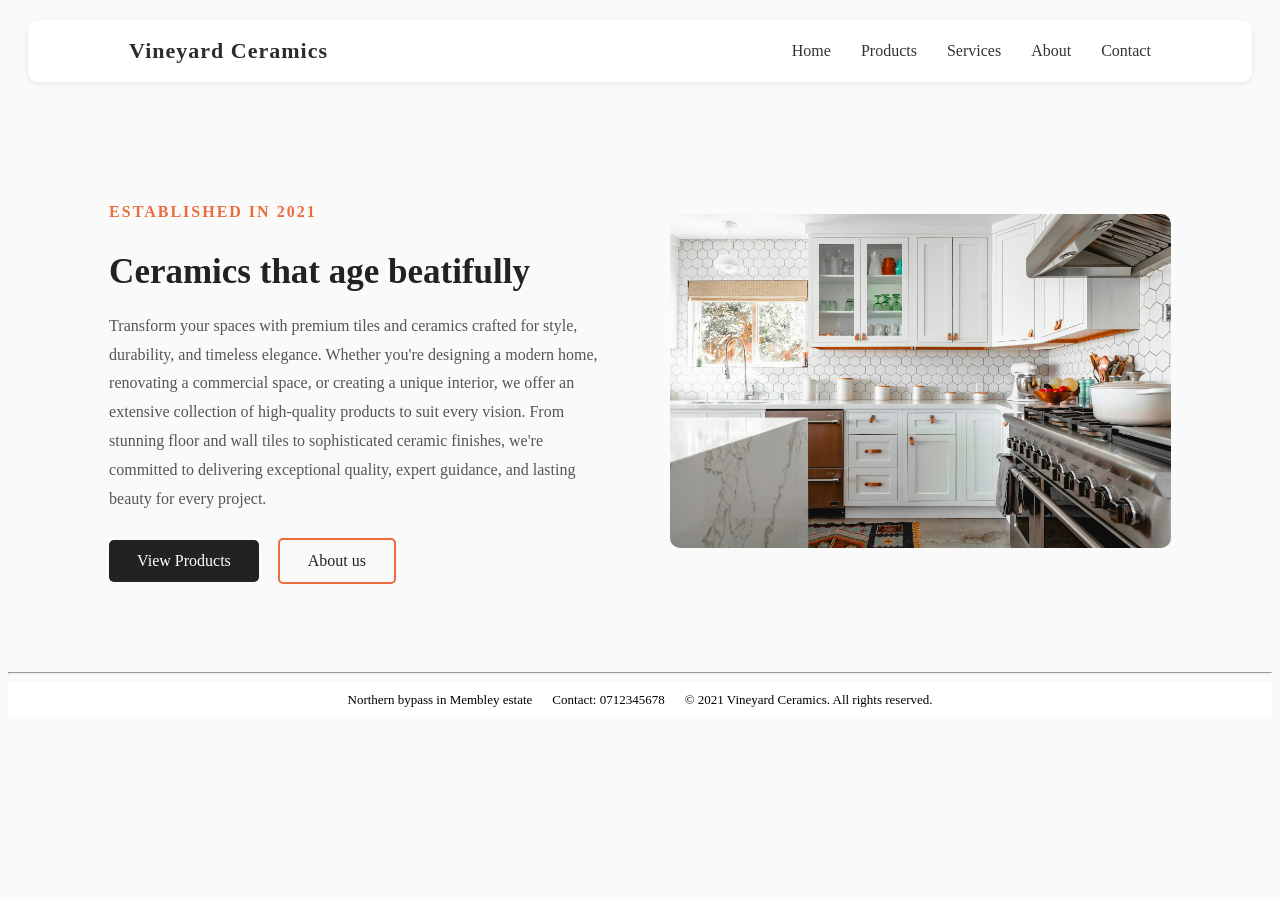
==== index.html @ 1adf1603 "added a footer and changed some colors" ====
<!DOCTYPE html>
<html lang="en">
<head>
    <meta charset="UTF-8">
    <meta name="viewport" content="width=device-width, initial-scale=1.0">
    <title>Vineyard Ceramics | Home</title>
    <link rel="stylesheet" href="index.css">
</head>
<body>
    <nav class="navbar">
        <div class="logo">
            <a href="index.html">Vineyard Ceramics</a>
        </div>
        <ul class="nav-links">
            <li><a href="index.html">Home</a></li>
            <li><a href="products.html">Products</a></li>
            <li><a href="services.html">Services</a></li>
            <li><a href="about.html">About</a></li>
            <li><a href="contact.html">Contact</a></li>
        </ul>
    </nav>
    
    <section class="hero">
        <div class="description">
            <p>Established in 2021</p>
            <h1>
                Ceramics that age beatifully
            </h1>
            <p>Transform your spaces with premium tiles and ceramics
                crafted for style, durability, and timeless elegance. 
                Whether you're designing a modern home, renovating a 
                commercial space, or creating a unique interior, we 
                offer an extensive collection of high-quality products
                to suit every vision. From stunning floor and wall tiles
                to sophisticated ceramic finishes, we're committed to 
                delivering exceptional quality, expert guidance, and 
                lasting beauty for every project.
            </p>
            <a href="products.html" class="btn">View Products</a>
            <a href="about.html" class="btn btn-outline">About us</a>
        </div>

        <div class="image">
            <img src="images/kitchen-bkg-big.jpg" alt="kitchen-background">
        </div>
    </section>

    <hr>
    <footer class="footer">
        <div class="footer-content">
            <p>Northern bypass in Membley estate</p>
            <p>Contact: 0712345678</p>
            <p>&copy; 2021 Vineyard Ceramics. All rights reserved.</p>
        </div>
    </footer>
</body>
</html>
---- index.css ----
body{
    background-color: #fafafa;
}
/* navbar */
.navbar {
    display: flex;
    justify-content: space-between;
    align-items: center;
    padding: 18px 8%;
    background-color: #ffffff;
    border-radius: 10px;
    box-shadow: 0 2px 7px rgba(0, 0, 0, 0.08);
    position: sticky;
    top: 0;
    z-index: 1000;
    margin: 20px;
}
/* Logo */
.logo a {
    text-decoration: none;
    font-size: 22px;
    font-weight: bold;
    color: #2c2c2c;
    letter-spacing: 1px;
}
/* Navigation Links */
.nav-links {
    display: flex;
    list-style: none;
    gap: 30px;
    margin: 0;
    padding: 0;
}

.nav-links li a {
    text-decoration: none;
    color: #333;
    font-size: 1rem;
    font-weight: 500;
    transition: color 0.3s ease;
}

.nav-links li a:hover {
    color: rgb(236, 108, 61);
}

/* Main content */
.hero {
    display: flex;
    justify-content: space-between;
    align-items: center;
    gap: 60px;
    padding: 80px 8%;
}
.description {
    flex: 1;
}

.description h1 {
    font-size: 35px;
    margin: 20px 0;
    color: #222;
}

.description span{
    color:rgb(236, 108, 61);
}

.description p:first-child {
    color: rgb(236, 108, 61);
    font-weight: bold;
    text-transform: uppercase;
    letter-spacing: 2px;
}

.description p {
    line-height: 1.8;
    color: #555;
    margin-bottom: 25px;
}
.image {
    flex: 1;
}

.image img {
    width: 100%;
    border-radius: 10px;
    object-fit: cover;
}

/* Buttons */
.btn {
    display: inline-block;
    padding: 12px 28px;
    margin-right: 15px;
    text-decoration: none;
    background: #222;
    color: white;
    border-radius: 5px;
    transition: 0.3s;
}
.btn:hover {
    background: rgb(202, 65, 15);
}
.btn-outline {
    background: transparent;
    color: #222;
    border: 2px solid rgb(236, 108, 61);;
}
.btn-outline:hover {
    background: #222;
    color: white;
}

/* Footer */
.footer{
    background-color: #ffffff;
    text-align: center;
}
.footer-content{
    line-height: 9px;
    display: flex;
    justify-content: center;
    gap:20px;
}
.footer-content p{
    font-size: 13px;
}

/* Responsive */
@media (max-width: 768px) {
    .navbar {
        flex-direction: column;
        gap: 15px;
        padding: 15px 5%;
    }

    .nav-links {
        flex-wrap: wrap;
        justify-content: center;
        gap: 20px;
    }

    .logo a {
        font-size: 1.5rem;
    }

    .hero {
        flex-direction: column;
        text-align: center;
        padding: 50px 5%;
    }

    .description h1 {
        font-size: 2.5rem;
    }

    .image {
        margin-top: 30px;
    }
}



/* Footer */
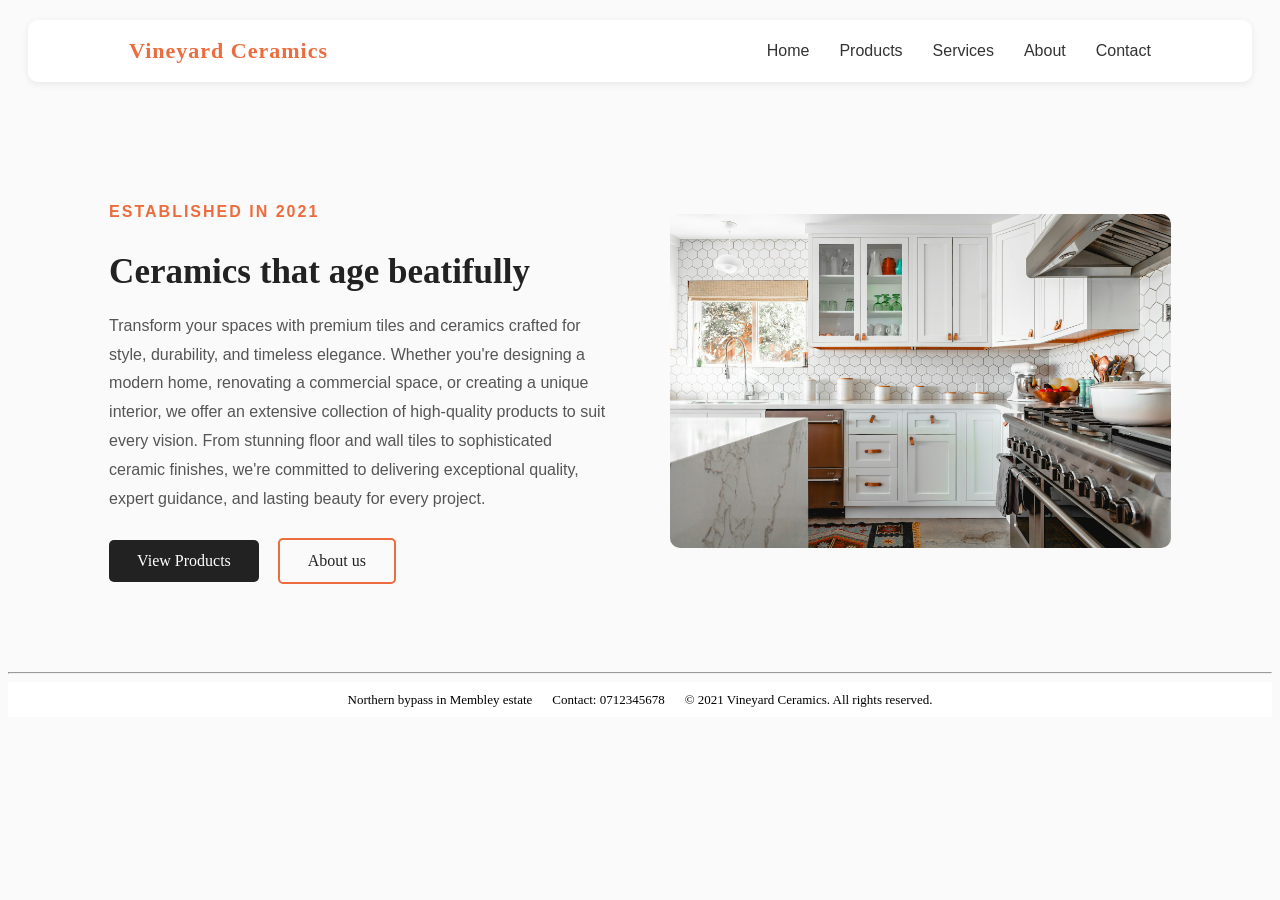
==== commit 8ca6abc4: "mkaing navbar responsive" ====
--- a/index.html
+++ b/index.html
@@ -5,13 +5,17 @@
     <meta name="viewport" content="width=device-width, initial-scale=1.0">
     <title>Vineyard Ceramics | Home</title>
     <link rel="stylesheet" href="index.css">
+    <script src="index.js"></script>
 </head>
 <body>
     <nav class="navbar">
         <div class="logo">
             <a href="index.html">Vineyard Ceramics</a>
         </div>
-        <ul class="nav-links">
+        <button class="hamburger" id="hamburger">
+            ☰
+        </button>
+        <ul class="nav-links" id="nav-links">
             <li><a href="index.html">Home</a></li>
             <li><a href="products.html">Products</a></li>
             <li><a href="services.html">Services</a></li>
--- a/index.css
+++ b/index.css
@@ -1,5 +1,5 @@
 body{
-    background-color: #fafafa;
+    background-color: #fafafae1;
 }
 /* navbar */
 .navbar {
@@ -7,7 +7,7 @@
     justify-content: space-between;
     align-items: center;
     padding: 18px 8%;
-    background-color: #ffffff;
+    background-color: #ffffffee;
     border-radius: 10px;
     box-shadow: 0 2px 7px rgba(0, 0, 0, 0.08);
     position: sticky;
@@ -20,8 +20,11 @@
     text-decoration: none;
     font-size: 22px;
     font-weight: bold;
-    color: #2c2c2c;
+    color: rgb(236, 108, 61);
     letter-spacing: 1px;
+}
+.logo{
+    flex: 1;
 }
 /* Navigation Links */
 .nav-links {
@@ -34,6 +37,7 @@
 
 .nav-links li a {
     text-decoration: none;
+    font-family:Verdana, Geneva, Tahoma, sans-serif;
     color: #333;
     font-size: 1rem;
     font-weight: 500;
@@ -44,6 +48,14 @@
     color: rgb(236, 108, 61);
 }
 
+.hamburger {
+    display: none;
+    background: transparent;
+    border: none;
+    font-size: 2rem;
+    cursor: pointer;
+}
+
 /* Main content */
 .hero {
     display: flex;
@@ -62,21 +74,23 @@
     color: #222;
 }
 
-.description span{
+/* .description span{
     color:rgb(236, 108, 61);
-}
+} */
 
 .description p:first-child {
     color: rgb(236, 108, 61);
     font-weight: bold;
     text-transform: uppercase;
     letter-spacing: 2px;
+    /* font-family:fantasy; */
 }
 
 .description p {
     line-height: 1.8;
     color: #555;
     margin-bottom: 25px;
+    font-family:Verdana, Geneva, Tahoma, sans-serif;
 }
 .image {
     flex: 1;
@@ -112,6 +126,113 @@
     color: white;
 }
 
+
+/* Contact page */
+.contact-section {
+    display: flex;
+    gap: 40px;
+    padding: 80px 8%;
+    align-items: stretch;
+}
+
+/* FORM SIDE */
+.form {
+    flex: 1;
+    background-image: url("images/tiles-contact.webp");
+    background-size: cover;
+    background-position: center;
+    border-radius: 12px;
+    overflow: hidden;
+}
+
+.overlay {
+    background: rgba(0, 0, 0, 0.45);
+    padding: 40px;
+    height: 100%;
+    color: white;
+}
+
+.title p {
+    color: rgb(236, 108, 61);
+    font-weight: bold;
+    letter-spacing: 2px;
+    font-size: 28px;
+}
+
+.title h2 {
+    font-size: 26px;;
+    margin: 10px 0;
+}
+
+.contact-hr {
+    width: 80px;
+    margin-left: 0;
+    border: 2px solid rgb(236, 108, 61);
+}
+
+/* NAME + EMAIL SIDE BY SIDE */
+.form-row {
+    display: flex;
+    gap: 32px;
+}
+
+.input-group {
+    display: flex;
+    flex-direction: column;
+    margin-bottom: 20px;
+    flex: 1;
+}
+
+.input-group #subject{
+    color: #222;
+}
+label {
+    margin-bottom: 8px;
+    font-weight: 500;
+}
+
+input,
+select,
+textarea {
+    width: 100%;
+    padding: 12px;
+    border-radius: 5px;
+    border: none;
+    outline: none;
+    font-size: 1rem;
+    background-color: #fafafaaf;
+}
+
+textarea {
+    height: 130px;
+    resize: none;
+}
+
+button {
+    padding: 14px 35px;
+    background: rgb(236, 108, 61);
+    border: none;
+    color: white;
+    font-size: 1rem;
+    border-radius: 5px;
+    cursor: pointer;
+    transition: 0.3s;
+}
+
+button:hover {
+    background: rgb(236, 108, 61);
+}
+
+/* MAP SIDE */
+.map {
+    flex: 1;
+    min-height: 550px;
+    border-radius: 12px;
+    overflow: hidden;
+    background: #ddd;
+}
+
+
 /* Footer */
 .footer{
     background-color: #ffffff;
@@ -130,21 +251,49 @@
 /* Responsive */
 @media (max-width: 768px) {
     .navbar {
+        flex-direction: row;
+        /* gap: 15px; */
+        padding: 15px 5%;
+    }
+
+    .nav-links {
+        position: absolute;
+        top: 70px;
+        left: 0;
+        width: 100%;
+        background: white;
         flex-direction: column;
-        gap: 15px;
-        padding: 15px 5%;
-    }
-
-    .nav-links {
-        flex-wrap: wrap;
+        align-items: center;
+        gap: 20px;
+        padding: 25px 0;
+        display: none;
+    }
+
+    .logo{
+        flex: unset;
+    }
+    
+    .logo a {
+        font-size: 1.3rem;
+    }
+
+    .hamburger {
+        display: flex;
+        align-items: center;
         justify-content: center;
-        gap: 20px;
-    }
-
-    .logo a {
-        font-size: 1.5rem;
-    }
-
+        color: #222;
+        font-size: 25px;
+        background: transparent;
+        border: none;
+        cursor: pointer;
+        z-index: 2000;
+    }
+
+    /* When menu is active */
+    .nav-links.active {
+        display: flex;
+    }
+    
     .hero {
         flex-direction: column;
         text-align: center;
@@ -158,8 +307,16 @@
     .image {
         margin-top: 30px;
     }
-}
-
-
-
-/* Footer */+
+    .contact-section {
+        flex-direction: column;
+    }
+
+    .form-row {
+        flex-direction: column;
+    }
+
+    .map {
+        min-height: 350px;
+    }
+}
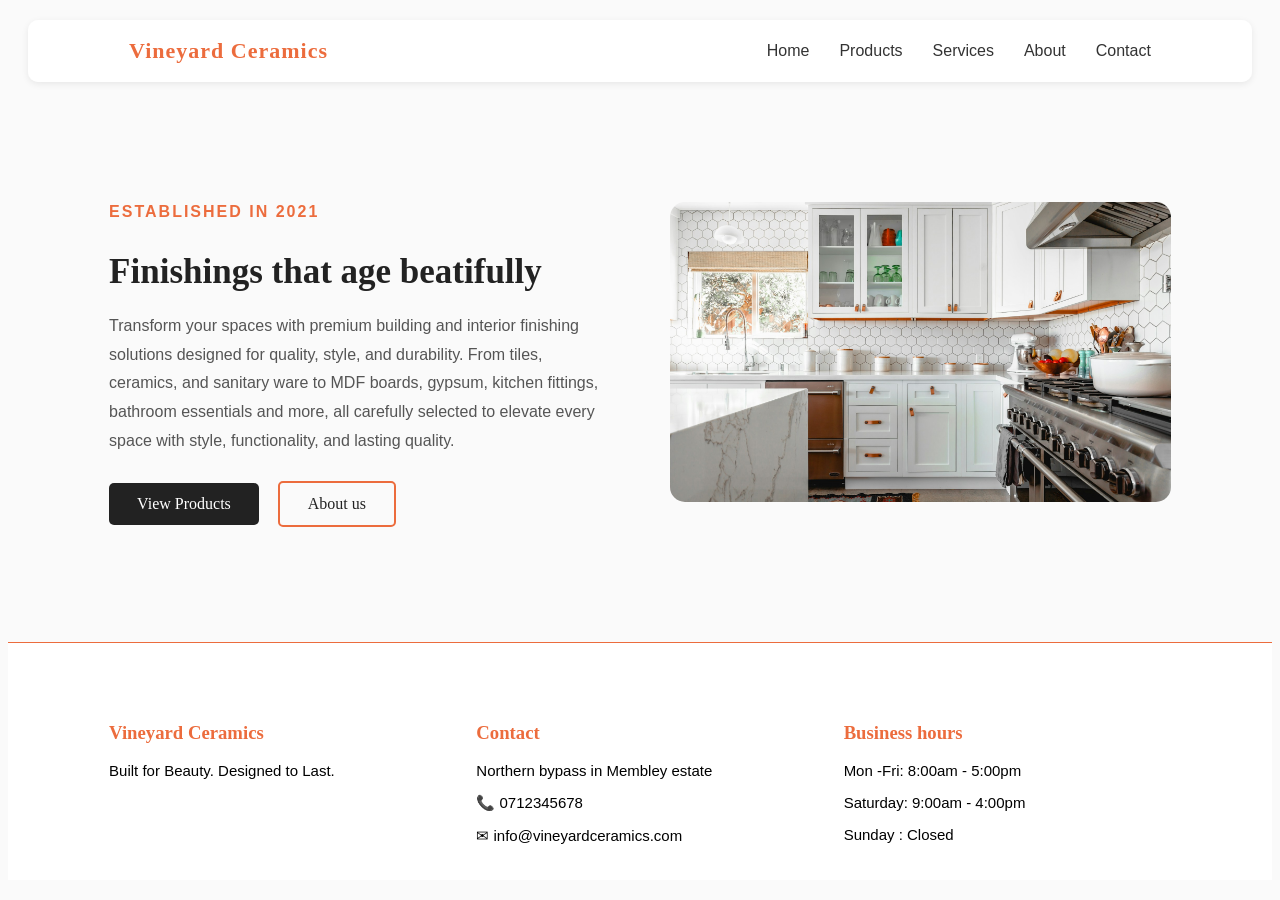
==== commit 1daec224: "restyled the footer and added more information" ====
--- a/index.html
+++ b/index.html
@@ -28,17 +28,15 @@
         <div class="description">
             <p>Established in 2021</p>
             <h1>
-                Ceramics that age beatifully
+                Finishings that age beatifully
             </h1>
-            <p>Transform your spaces with premium tiles and ceramics
-                crafted for style, durability, and timeless elegance. 
-                Whether you're designing a modern home, renovating a 
-                commercial space, or creating a unique interior, we 
-                offer an extensive collection of high-quality products
-                to suit every vision. From stunning floor and wall tiles
-                to sophisticated ceramic finishes, we're committed to 
-                delivering exceptional quality, expert guidance, and 
-                lasting beauty for every project.
+            <p>Transform your spaces with premium building and 
+                interior finishing solutions designed for quality,
+                style, and durability. From tiles, ceramics, and
+                sanitary ware to MDF boards, gypsum, kitchen fittings,
+                bathroom essentials and more, all carefully selected 
+                to elevate every space with style, functionality, and 
+                lasting quality.
             </p>
             <a href="products.html" class="btn">View Products</a>
             <a href="about.html" class="btn btn-outline">About us</a>
@@ -49,12 +47,24 @@
         </div>
     </section>
 
-    <hr>
     <footer class="footer">
-        <div class="footer-content">
-            <p>Northern bypass in Membley estate</p>
-            <p>Contact: 0712345678</p>
-            <p>&copy; 2021 Vineyard Ceramics. All rights reserved.</p>
+        <div class="footer-container">
+            <div class="footer-section">
+                <h3>Vineyard Ceramics</h3>
+                <p> Built for Beauty. Designed to Last.</p>
+            </div>
+            <div class="footer-section">
+                <h3>Contact</h3>
+                <p>Northern bypass in Membley estate</p>
+                <p>📞 0712345678</p>
+                <p>✉ info@vineyardceramics.com</p>
+            </div>
+            <div class="footer-section">
+                <h3>Business hours</h3>
+                <p>Mon -Fri: 8:00am - 5:00pm</p>
+                <p>Saturday: 9:00am - 4:00pm</p>
+                <p>Sunday : Closed</p>
+            </div>
         </div>
     </footer>
 </body>
--- a/index.css
+++ b/index.css
@@ -126,6 +126,88 @@
     color: white;
 }
 
+/* About page */
+
+.about-section {
+    width: 85%;
+    margin: 80px auto;
+}
+
+.intro,
+.mission,
+.vision {
+    margin-bottom: 90px;
+}
+
+.intro {
+    text-align: center;
+}
+
+.intro img {
+    width: 100%;
+    max-height: 300px;
+    object-fit: cover;
+    border-radius: 10px;
+    margin-bottom: 30px;
+}
+
+.intro h1{
+    font-size: 28px;
+    color: #222;
+}
+.intro h2 {
+    font-size: 28px;
+    color: rgb(236, 108, 61);
+    margin-bottom: 20px;
+}
+
+.intro p {
+    width: 75%;
+    margin: auto;
+    line-height: 1.8;
+    color: #555;
+}
+
+.mission {
+    display: flex;
+    align-items: center;
+    gap: 60px;
+}
+
+.mission .image,
+.mission .text {
+    flex: 1;
+}
+
+.vision {
+    display: flex;
+    align-items: center;
+    gap: 60px;
+}
+
+.vision .image,
+.vision .text {
+    flex: 1;
+}
+
+.image img {
+    width: 100%;
+    height: 300px;
+    object-fit: cover;
+    border-radius: 15px;
+}
+
+.text h3 {
+    font-size: 28px;
+    margin-bottom: 20px;
+    color: rgb(236, 108, 61);
+}
+
+.text p {
+    line-height: 1.8;
+    color: #666;
+}
+
 
 /* Contact page */
 .contact-section {
@@ -236,9 +318,23 @@
 /* Footer */
 .footer{
     background-color: #ffffff;
-    text-align: center;
-}
-.footer-content{
+    padding: 60px 8% 20px;
+    border-top: 1px solid rgb(236, 108, 61);
+    margin-top:35px ;
+}
+.footer-container{
+    display: grid;
+    grid-template-columns: repeat(auto-fit, minmax(220px, 1fr));
+    gap: 40px;
+}
+.footer-section p{
+    font-family: Verdana, Geneva, Tahoma, sans-serif;
+    font-size: 15px;
+}
+.footer-section h3{
+    color:rgb(236, 108, 61) ;
+}
+/* .footer-content{
     line-height: 9px;
     display: flex;
     justify-content: center;
@@ -246,7 +342,7 @@
 }
 .footer-content p{
     font-size: 13px;
-}
+} */
 
 /* Responsive */
 @media (max-width: 768px) {
@@ -308,6 +404,29 @@
         margin-top: 30px;
     }
 
+    .mission,
+    .vision {
+        flex-direction: column;
+        text-align: center;
+    }
+
+    /* Keep Vision text above image on mobile */
+    .vision .text {
+        order: 2;
+    }
+
+    .vision .image {
+        order: 1;
+    }
+
+    .intro p {
+        width: 100%;
+    }
+
+    .image img {
+        height: 280px;
+    }
+
     .contact-section {
         flex-direction: column;
     }
@@ -319,4 +438,13 @@
     .map {
         min-height: 350px;
     }
-}
+
+    .footer {
+        text-align: center;
+        margin-bottom: 5px;
+    }
+
+    .footer-section {
+        margin-bottom: 5px;
+    }
+}
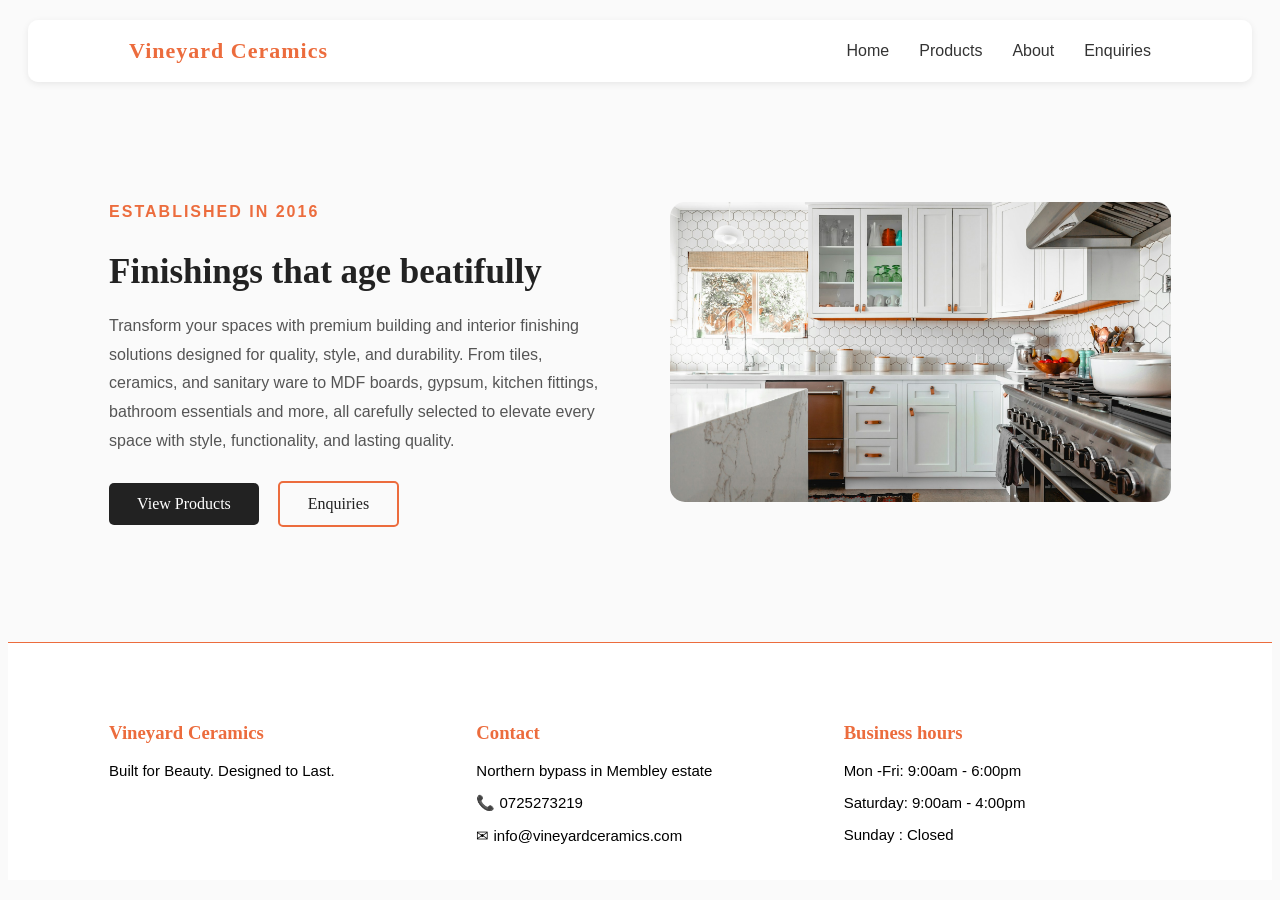
==== commit 0dace53f: "changing the nav links name for contact,changed image for about and footer phone no" ====
--- a/index.html
+++ b/index.html
@@ -18,15 +18,15 @@
         <ul class="nav-links" id="nav-links">
             <li><a href="index.html">Home</a></li>
             <li><a href="products.html">Products</a></li>
-            <li><a href="services.html">Services</a></li>
+            <!-- <li><a href="services.html">Services</a></li> -->
             <li><a href="about.html">About</a></li>
-            <li><a href="contact.html">Contact</a></li>
+            <li><a href="enquiries.html">Enquiries</a></li>
         </ul>
     </nav>
     
     <section class="hero">
         <div class="description">
-            <p>Established in 2021</p>
+            <p>Established in 2016</p>
             <h1>
                 Finishings that age beatifully
             </h1>
@@ -39,7 +39,7 @@
                 lasting quality.
             </p>
             <a href="products.html" class="btn">View Products</a>
-            <a href="about.html" class="btn btn-outline">About us</a>
+            <a href="enquiries.html" class="btn btn-outline">Enquiries</a>
         </div>
 
         <div class="image">
@@ -56,12 +56,12 @@
             <div class="footer-section">
                 <h3>Contact</h3>
                 <p>Northern bypass in Membley estate</p>
-                <p>📞 0712345678</p>
+                <p>📞 0725273219</p>
                 <p>✉ info@vineyardceramics.com</p>
             </div>
             <div class="footer-section">
                 <h3>Business hours</h3>
-                <p>Mon -Fri: 8:00am - 5:00pm</p>
+                <p>Mon -Fri: 9:00am - 6:00pm</p>
                 <p>Saturday: 9:00am - 4:00pm</p>
                 <p>Sunday : Closed</p>
             </div>
--- a/index.css
+++ b/index.css
@@ -152,12 +152,14 @@
 }
 
 .intro h1{
-    font-size: 28px;
-    color: #222;
-}
+    font-size: 25px;
+    color: #2e2d2d;
+    margin-bottom: 25px;
+}
+
 .intro h2 {
     font-size: 28px;
-    color: rgb(236, 108, 61);
+    color: #2e2d2d;
     margin-bottom: 20px;
 }
 
@@ -165,7 +167,8 @@
     width: 75%;
     margin: auto;
     line-height: 1.8;
-    color: #555;
+    color: #2e2d2d;
+    font-family: Verdana, Geneva, Tahoma, sans-serif;
 }
 
 .mission {
@@ -200,12 +203,13 @@
 .text h3 {
     font-size: 28px;
     margin-bottom: 20px;
-    color: rgb(236, 108, 61);
+    color: #2e2d2d;
 }
 
 .text p {
     line-height: 1.8;
-    color: #666;
+    color: #2e2d2d;
+    font-family: Verdana, Geneva, Tahoma, sans-serif;
 }
 
 
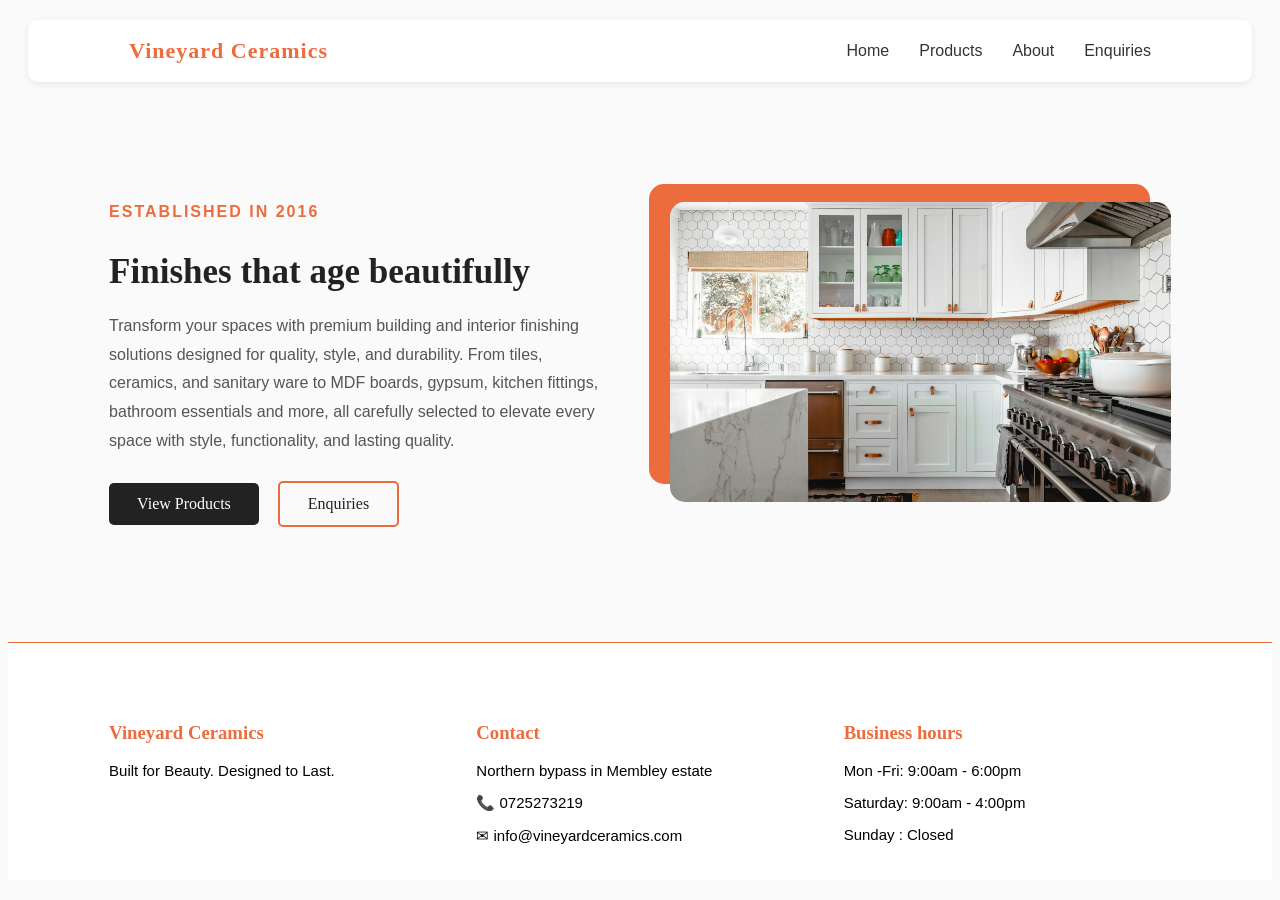
==== commit dbb65e5d: "changing spelling,making pages responsive" ====
--- a/index.html
+++ b/index.html
@@ -28,7 +28,7 @@
         <div class="description">
             <p>Established in 2016</p>
             <h1>
-                Finishings that age beatifully
+                Finishes that age beautifully
             </h1>
             <p>Transform your spaces with premium building and 
                 interior finishing solutions designed for quality,
--- a/index.css
+++ b/index.css
@@ -1,5 +1,6 @@
 body{
     background-color: #fafafae1;
+    scroll-behavior: smooth;
 }
 /* navbar */
 .navbar {
@@ -126,6 +127,128 @@
     color: white;
 }
 
+/* Products page */
+
+.products-section {
+    width: 85%;
+    margin: 50px auto;
+}
+
+.title-products {
+    /* text-align: center; */
+    margin-bottom: 50px;
+}
+
+.title-products h3 {
+    font-size: 20px;
+    line-height: 1.5;
+    color: #2e2d2d;
+}
+
+.products {
+    display: grid;
+    grid-template-columns: repeat(3, 1fr);
+    gap: 30px;
+}
+
+.products > div {
+    background: #fff;
+    border-radius: 12px;
+    overflow: hidden;
+    box-shadow: 0 4px 15px rgba(0, 0, 0, 0.08);
+    transition: transform 0.3s ease, box-shadow 0.3s ease;
+}
+
+.products > div:hover {
+    transform: translateY(-3px);
+    box-shadow: 0 8px 25px rgba(0, 0, 0, 0.15);
+}
+
+.product-card a{
+    display: inline-block;
+    margin: 0 20px 25px;
+    color: rgb(236, 108, 61);
+    text-decoration: none;
+    font-weight: 600;
+}
+.products img {
+    width: 100%;
+    height: 230px;
+    object-fit: cover;
+    display: block;
+}
+
+.products h4 {
+    font-size: 1.3rem;
+    color: #222;
+    margin: 20px 20px 10px;
+}
+
+.products p {
+    color: #666;
+    line-height: 1.6;
+    margin: 0 20px 25px;
+    font-family: Verdana, Geneva, Tahoma, sans-serif;
+}
+
+/* Services section */
+
+.services-section{
+    width: 85%;
+    margin: 50px auto;
+}
+.title-services{
+    margin-top: 80px;
+    margin-bottom: 50px;
+}
+
+.title-services h3{
+    color: #2e2d2d;
+    font-size: 20px;
+}
+.services{
+    display: grid;
+    grid-template-columns: repeat(2, 1fr);  
+    gap: 30px;
+    max-width: 1000px;
+    /* margin: 30px auto; */
+}
+.services-card {
+    background: #fff;
+    border-radius: 12px;
+    padding: 20px;
+    overflow: hidden;
+    box-shadow: 0 4px 15px rgba(0, 0, 0, 0.08);
+    transition: transform 0.3s ease, box-shadow 0.3s ease;
+}
+.services-card a{
+    display: inline-block;
+    color: rgb(236, 108, 61);
+    text-decoration: none;
+    font-weight: 600;
+}
+.services .services-card > h4{
+    font-size: 1.3rem;
+}
+.services-card p{
+    color: #666;
+    line-height: 1.6;
+    font-family: Verdana, Geneva, Tahoma, sans-serif;
+}
+.services-card img{
+    width: 100%;
+    height: 230px;
+    display: block;
+    border-radius: 12px;
+    object-fit: cover;
+}
+
+.services-card:hover {
+    transform: translateY(-8px);
+    box-shadow: 0 8px 25px rgba(0, 0, 0, 0.15);
+}
+
+
 /* About page */
 
 .about-section {
@@ -198,6 +321,7 @@
     height: 300px;
     object-fit: cover;
     border-radius: 15px;
+    box-shadow:-21px -18px 0px rgb(236, 108, 61);
 }
 
 .text h3 {
@@ -338,16 +462,142 @@
 .footer-section h3{
     color:rgb(236, 108, 61) ;
 }
-/* .footer-content{
-    line-height: 9px;
-    display: flex;
-    justify-content: center;
-    gap:20px;
-}
-.footer-content p{
-    font-size: 13px;
-} */
-
+
+
+/* RESPONSIVE */
+@media (min-width: 601px) and (max-width: 900px) {
+
+    .hero {
+        width: 90%;
+        gap: 35px;
+        padding: 60px 0;
+    }
+
+    .description h1 {
+        font-size: 2.8rem;
+    }
+
+    .description p {
+        font-size: 0.95rem;
+        line-height: 1.7;
+    }
+
+    .image img {
+        height: 400px;
+        /* box-shadow: none; */
+    }
+    .text {
+        margin-top: -60px;
+    }
+    .footer {
+        padding: 50px 6% 25px;
+    }
+
+    .footer-container {
+        grid-template-columns: repeat(2, 1fr);
+        gap: 35px;
+    }
+}
+
+/* LARGE PHONES */
+@media (min-width: 481px) and (max-width: 600px) {
+
+    .hero {
+        flex-direction: column;
+        width: 90%;
+        padding: 50px 0;
+        gap: 40px;
+        text-align: center;
+    }
+
+    .description h1 {
+        font-size: 2.6rem;
+    }
+
+    .description p {
+        font-size: 0.95rem;
+        line-height: 1.7;
+    }
+
+    .image {
+        width: 100%;
+    }
+
+    .image img {
+        height: 350px;
+        /* box-shadow: none; */
+    }
+
+    .btn {
+        margin: 5px;
+    }
+
+    /* Footer */
+    .footer {
+        padding: 25px 8% 15px;
+        text-align: center;
+    }
+
+    .footer-container {
+        grid-template-columns: 1fr;
+        gap: 30px;
+    }
+}
+    
+/* SMALL PHONES */
+@media (max-width: 480px) {
+
+    .hero {
+        flex-direction: column;
+        width: 90%;
+        padding: 40px 0;
+        gap: 30px;
+        text-align: center;
+    }
+
+    .description p:first-child {
+        font-size: 0.8rem;
+        letter-spacing: 1.5px;
+    }
+
+    .description h1 {
+        /* font-size: 2.3rem; */
+        line-height: 1.2;
+        margin: 15px 0;
+    }
+
+    .description p {
+        font-size: 0.9rem;
+        line-height: 1.7;
+    }
+
+    .image {
+        width: 100%;
+    }
+
+    .image img {
+        height: 280px;
+        border-radius: 10px;
+        /* box-shadow: none; */
+    }
+    .intro h1{
+        margin-bottom: 35px;
+    }
+    .intro p{
+        font-size: 15px;
+    }
+    .text {
+        margin-top: -60px;
+        margin-bottom: -80px;
+    }
+    .text h3{
+        font-size: 25px;
+    }
+    .footer {
+        text-align: center;
+        margin-bottom: 4px;
+    }
+}
 /* Responsive */
 @media (max-width: 768px) {
     .navbar {
@@ -452,3 +702,66 @@
         margin-bottom: 5px;
     }
 }
+
+@media (max-width:425px){
+    /* home page */
+    .description h1 {
+        font-size: 27px;
+    }
+    .description p:first-child{
+        font-size: 14px;
+    }
+    .description p{
+        font-size: 15px;
+    }
+    .image img{
+        width: 80%;
+        height: 250px;
+        margin-top: 30px;
+    }
+    .footer-section {
+        margin-bottom: 0px;
+    }
+}
+/* Tablet */
+@media (max-width: 900px) {
+    .products {
+        grid-template-columns: repeat(2, 1fr);
+    }
+}
+
+
+/* Mobile */
+@media (max-width: 600px) {
+
+    .products-section {
+        width: 80%;
+    }
+
+    .title-products h3 {
+        font-size: 1.5rem;
+    }
+
+    .products {
+        grid-template-columns: 1fr;
+    }
+}
+
+@media (max-width: 700px) {
+
+    .services-section {
+        width: 80%;
+    }
+
+    .services {
+        grid-template-columns: 1fr;
+    }
+
+    .title-services h3 {
+        font-size: 1.6rem;
+    }
+
+    .services-card img {
+        height: 230px;
+    }
+}
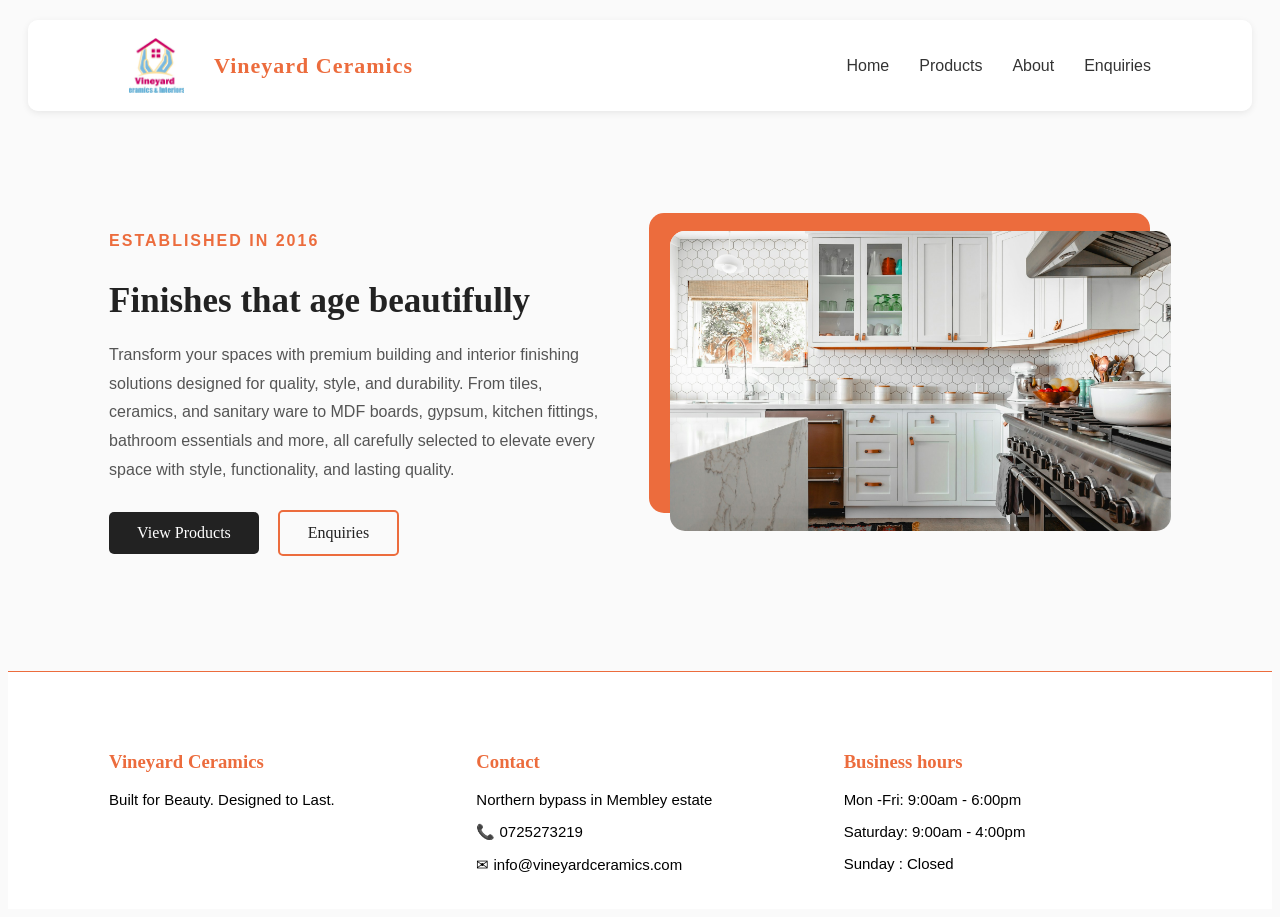
==== commit 003444d7: "adding image logo to navbar and styling" ====
--- a/index.html
+++ b/index.html
@@ -10,6 +10,7 @@
 <body>
     <nav class="navbar">
         <div class="logo">
+            <img src="images/logomain-2.jpg" alt="Vineyard-ceramics-image-logo" >
             <a href="index.html">Vineyard Ceramics</a>
         </div>
         <button class="hamburger" id="hamburger">
--- a/index.css
+++ b/index.css
@@ -25,7 +25,14 @@
     letter-spacing: 1px;
 }
 .logo{
-    flex: 1;
+    display:  flex;
+    align-items: center;
+    gap: 30px;
+}
+.logo img {
+    width: 55px;
+    height: 55px;
+    object-fit: cover;
 }
 /* Navigation Links */
 .nav-links {
@@ -620,11 +627,16 @@
     }
 
     .logo{
-        flex: unset;
-    }
-    
+        display: flex;
+        align-items: center;
+        gap: 30px;
+    }
+    .logo img{
+        width: 45px;
+        height: 45px;
+    }
     .logo a {
-        font-size: 1.3rem;
+        font-size: 1.2rem;
     }
 
     .hamburger {
@@ -704,7 +716,6 @@
 }
 
 @media (max-width:425px){
-    /* home page */
     .description h1 {
         font-size: 27px;
     }
@@ -722,6 +733,9 @@
     .footer-section {
         margin-bottom: 0px;
     }
+    .footer a[href^="tel"] {
+    color: #222;
+    }
 }
 /* Tablet */
 @media (max-width: 900px) {
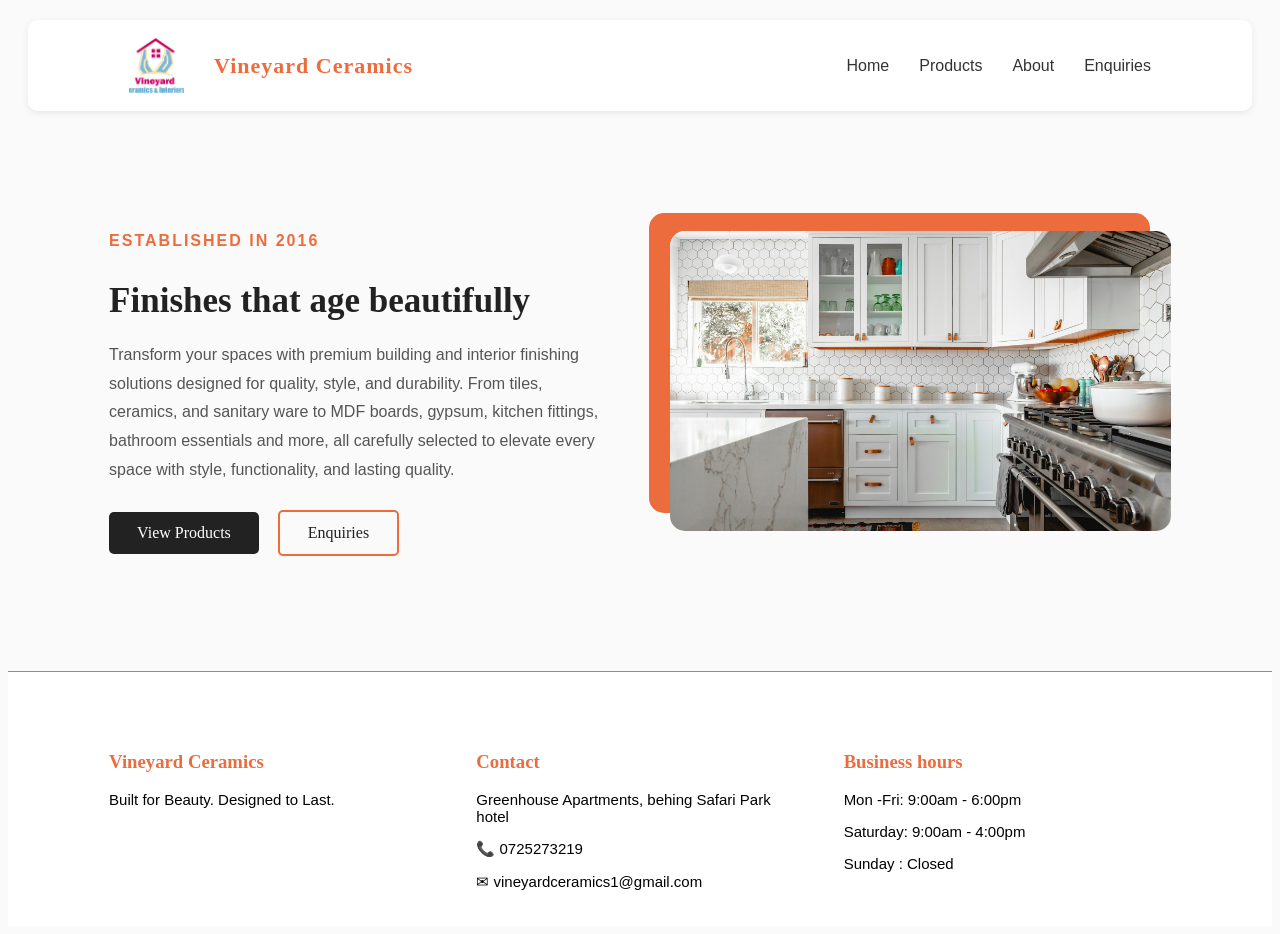
==== commit d38f72a9: "changing footer content but revised version coming after this" ====
--- a/index.html
+++ b/index.html
@@ -56,9 +56,9 @@
             </div>
             <div class="footer-section">
                 <h3>Contact</h3>
-                <p>Northern bypass in Membley estate</p>
+                <p>Greenhouse Apartments, behing Safari Park hotel</p>
                 <p>📞 0725273219</p>
-                <p>✉ info@vineyardceramics.com</p>
+                <p>✉ vineyardceramics1@gmail.com</p>
             </div>
             <div class="footer-section">
                 <h3>Business hours</h3>
--- a/index.css
+++ b/index.css
@@ -440,6 +440,16 @@
     background: rgb(236, 108, 61);
 }
 
+#form-status {
+    margin-top: 15px;
+    font-weight: 500;
+    line-height: 1.5;
+}
+#submit-btn:disabled {
+    opacity: 0.7;
+    cursor: not-allowed;
+}
+
 /* MAP SIDE */
 .map {
     flex: 1;
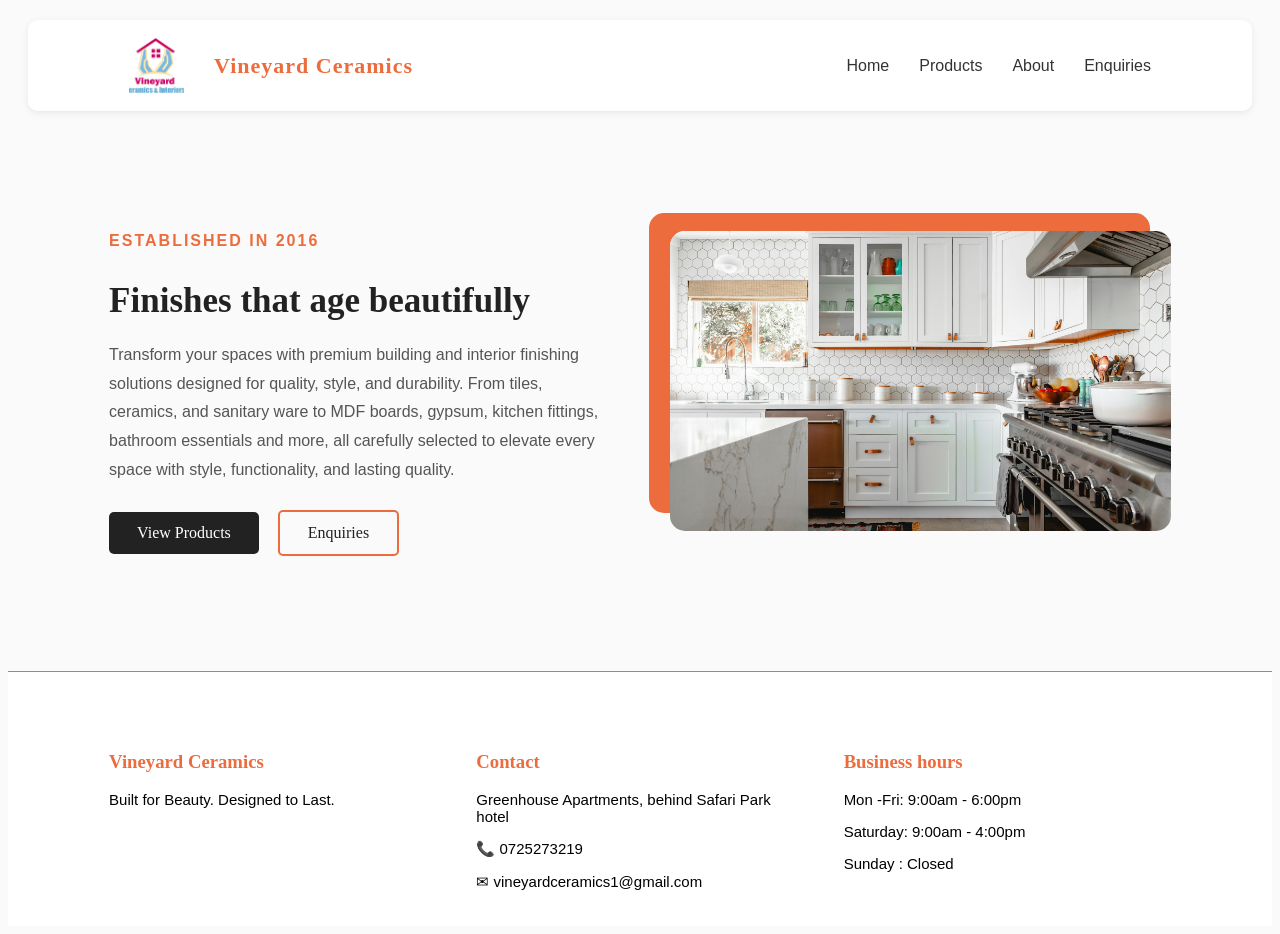
==== commit 8adbd476: "changing location of business in footer and email address" ====
--- a/index.html
+++ b/index.html
@@ -56,7 +56,7 @@
             </div>
             <div class="footer-section">
                 <h3>Contact</h3>
-                <p>Greenhouse Apartments, behing Safari Park hotel</p>
+                <p>Greenhouse Apartments, behind Safari Park hotel</p>
                 <p>📞 0725273219</p>
                 <p>✉ vineyardceramics1@gmail.com</p>
             </div>
